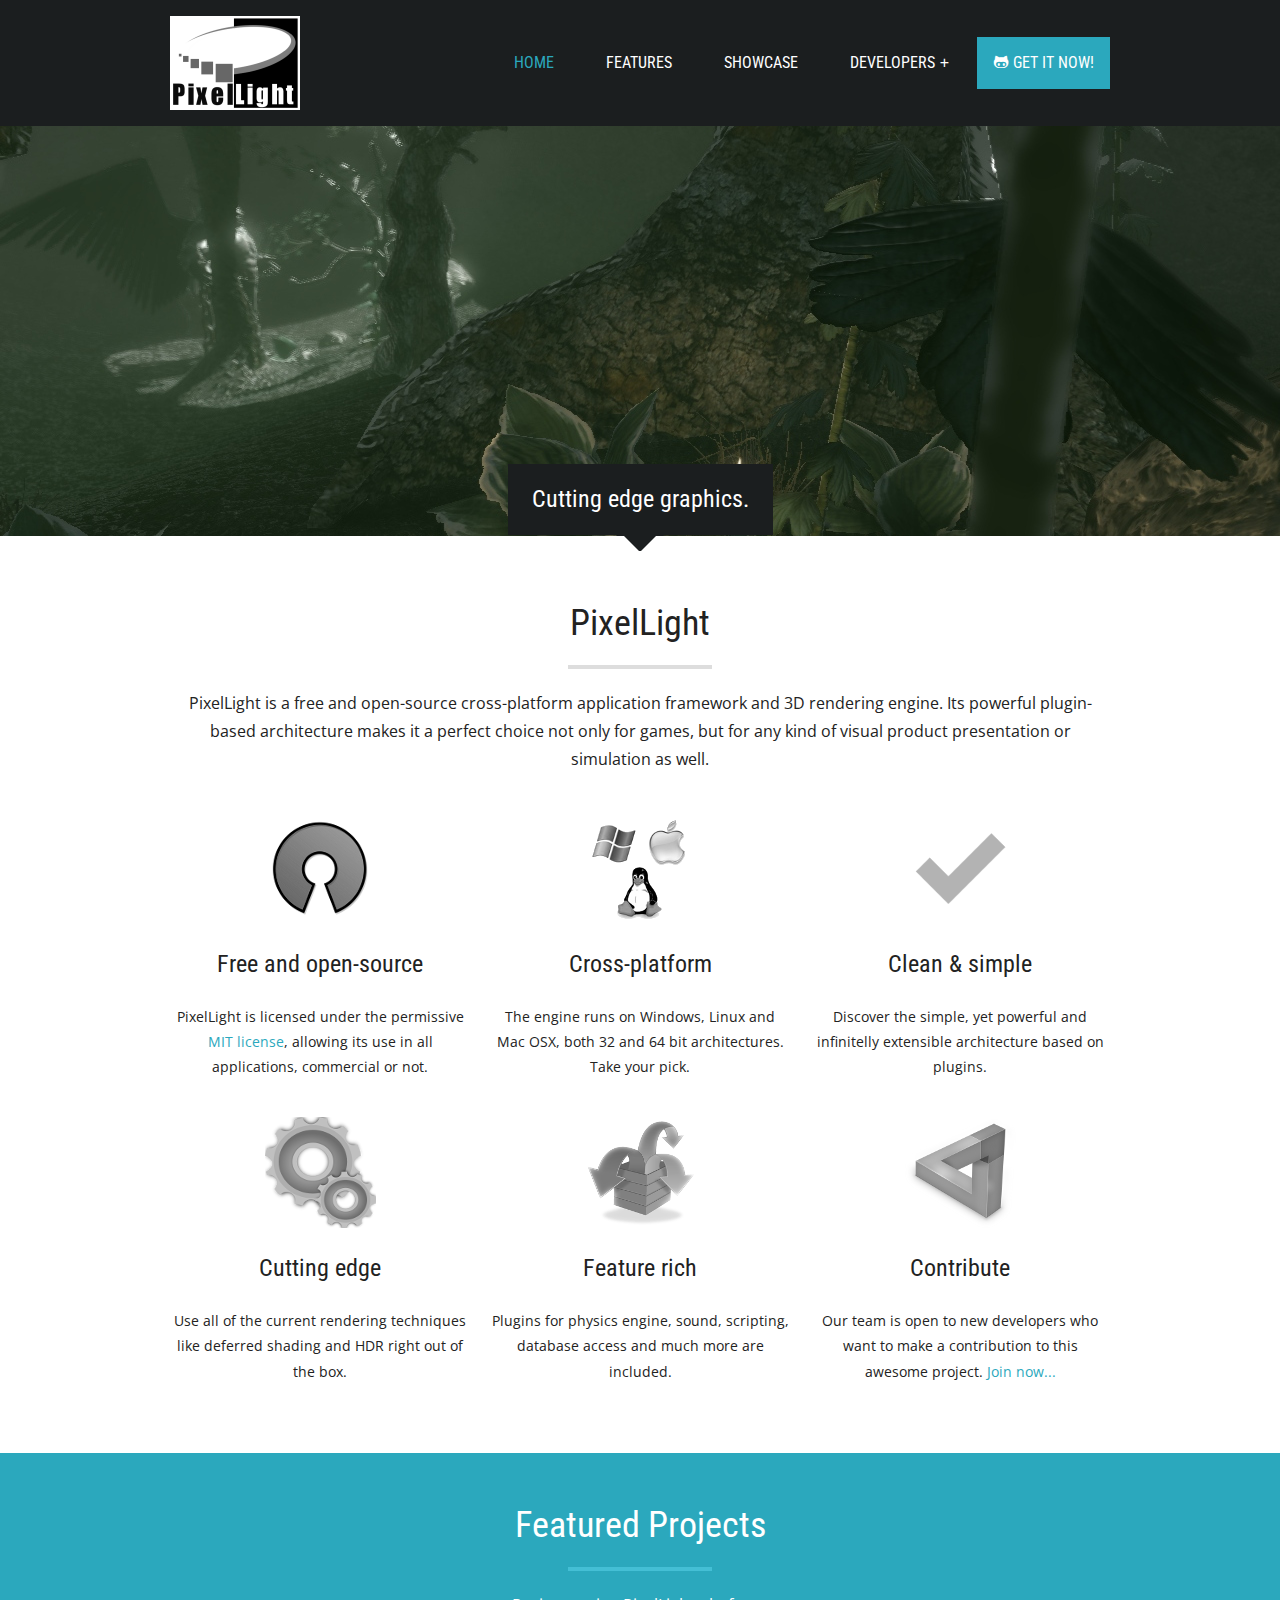
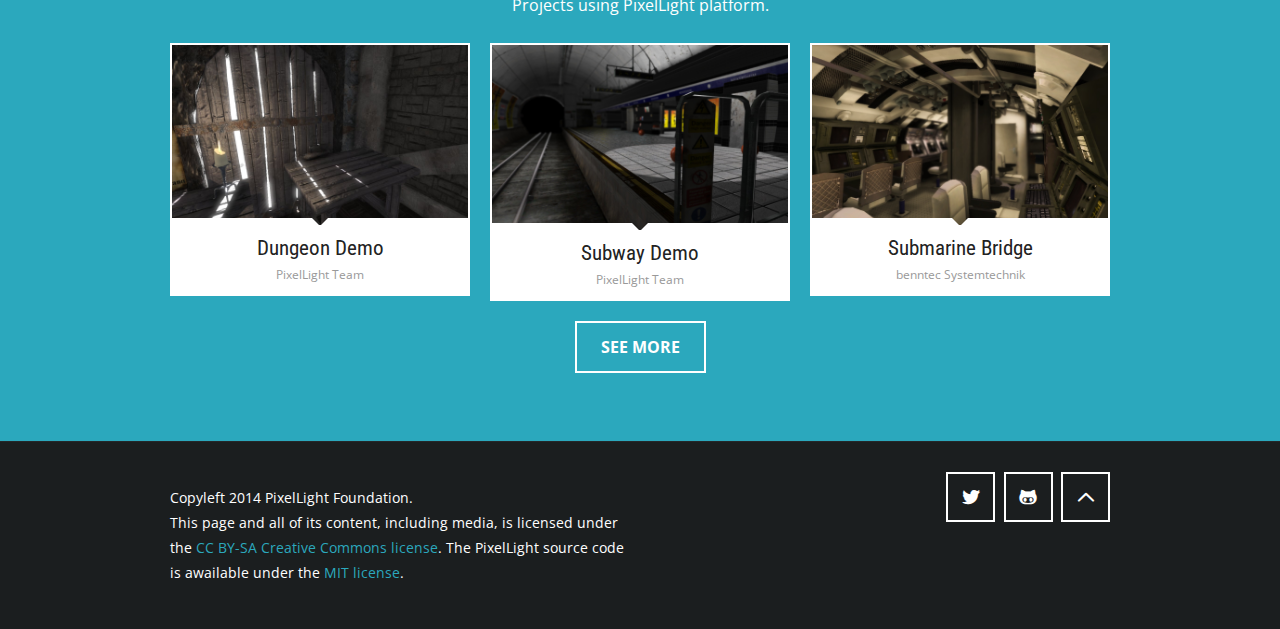
==== index.html @ 31ffad77 "Initial import" ====
<!doctype html>
<html class="no-js">
<head>
	<meta charset="utf-8" />
	<title>PixelLight</title>
	<meta name="description" content="PixelLight free open source 3D application framework and rendering engine." />
	<meta name="keywords" content="PixelLight, 3D, Engine, Open Source, Free, Game Engine" />
	<meta name="viewport" content="width=device-width, initial-scale=1.0" />
	<link rel="shortcut icon" href="favicon.png" />
	<link rel="stylesheet" href="style.css" />
	<!--[if lte IE 8 ]><script type="text/javascript" src="js/ie.js"></script><![endif]-->
</head>
<body>
<div class="wrapper-frame">
	<header id="header" class="wrapper-row">
		<div class="container">
			<div class="wrapper">
				<div id="logo">
					<h1><a href="index.html"><img src="img/logo.png" alt="Mini"></a></h1>
					<span id="menu-switch" class="icon-arrow-down"></span>
				</div>
				<nav id="menu">
					<ul>
						<li class="current_page_item"><a href="index.html">Home</a></li>
						<li><a href="shop.html">Features</a></li>
						<li><a href="blog.html">Showcase</a></li>
						<li class="has-children"><a href="contact.html">Developers</a>
							<ul>
								<li><a href="#">The Team</a></li>
								<li><a href="#">Contribute</a></li>
								<li><a href="#">Wiki</a></li>
								<li><a href="#">Forums</a></li>
								<li><a href="#">Mailing List</a></li>
							</ul>
						</li>
						<li class="shop-menu-item">
							<a href="shopping-bag.html"><em class="icon-github"></em> <span class="mobile">Get it now!</span><strong>Get it now!</strong></a>
						</li>
					</ul>
				</nav>
				<div class="clear"></div>
			</div>
		</div>
	</header>
	<div class="wrapper-row">
		<section id="heading">
			<div class="iosSlider-container">
				<div class="iosSlider">
					<div class="slider">
						<div class="item">
							<img src="img/title_1.jpg" alt="" />
							<a href="#" class="caption"><span class="text">Cutting edge graphics.</span></a>
						</div>
						<div class="item">
							<img src="img/title_2.jpg" alt="" />
							<a href="#" class="caption"><span class="text">Powerful architecture.</span></a>
						</div>
						<div class="item">
							<img src="img/title_3.jpg" alt="" />
							<a href="#" class="caption"><span class="text">Physics, scripting and more.</span></a>
						</div>
						<div class="item">
							<img src="img/title_4.jpg" alt="" />
							<a href="#" class="caption"><span class="text">Free and open source.</span></a>
						</div>
					</div>
					<!--
					<div class="controls">
						<span class="prev"><em></em></span>
						<span class="next"><em></em></span>
					</div>
					-->
				</div>
			</div>
			<div class="bar"></div>
		</section>
	</div>
	<div id="content" class="wrapper-row wrapper-expand">
	<section class="container">
		<div class="col grid12 textcenter">
			<h2 class="bottom-shadow">PixelLight</h2>
			<p>PixelLight is a free and open-source cross-platform application framework and 3D rendering engine. Its powerful plugin-based architecture makes it a perfect choice not only for games, but for any kind of visual product presentation or simulation as well.</p>
		</div>
		<div class="col grid4 feature">
			<img src="img/oss_logo.png" alt="" width="111" height="111">
			<h3>Free and open-source</h3>
			<p class="small">PixelLight is licensed under the permissive <a href="#">MIT license</a>, allowing its use in all applications, commercial or not.</p>
		</div>
		<div class="col grid4 feature">
			<img src="img/xpf_logo.png" alt="" width="111" height="111">
			<h3>Cross-platform</h3>
			<p class="small">The engine runs on Windows, Linux and Mac OSX, both 32 and 64 bit architectures. Take your pick.</p>
		</div>
		<div class="col grid4 feature">
			<img src="img/simple.png" alt="" width="111" height="111">
			<h3>Clean &amp; simple</h3>
			<p class="small">Discover the simple, yet powerful and infinitelly extensible architecture based on plugins.</p>
		</div>
		<div class="clear"></div>
		<div class="col grid4 feature">
			<img src="img/gears.png" alt="" width="111" height="111">
			<h3>Cutting edge</h3>
			<p class="small">Use all of the current rendering techniques like deferred shading and HDR right out of the box.</p>
		</div>
		<div class="col grid4 feature">
			<img src="img/features.png" alt="" width="111" height="111">
			<h3>Feature rich</h3>
			<p class="small">Plugins for physics engine, sound, scripting, database access and much more are included.</p>
		</div>
		<div class="col grid4 feature">
			<img src="img/contribute.png" alt="" width="111" height="111">
			<h3>Contribute</h3>
			<p class="small">Our team is open to new developers who want to make a contribution to this awesome project. <a href="#">Join now...</a></p>
		</div>
		<div class="clear"></div>
	</section>
	<section class="invert-colors">
		<div class="container">
			<div class="col grid12 textcenter">
				<h2 class="bottom-shadow">Featured Projects</h2>
				<p>Projects using PixelLight platform.</p>
				<div class="col grid4 alpha">
					<div class="thumb directional">
						<div class="photo">
							<a href="#">
								<img src="img/Dungeon_9.jpg" alt="">
								<span class="info"><span class="icon-link"></span></span>
								<span class="bar"></span>
							</a>
						</div>
						<h4>Dungeon Demo</h4>
						<span class="type">PixelLight Team</span>
					</div>
				</div>
				<div class="col grid4">
					<div class="thumb directional">
						<div class="photo">
							<a href="#">
								<img src="img/SubwayStation_2.jpg" alt="">
								<span class="info"><span class="icon-link"></span></span>
								<span class="bar"></span>
							</a>
						</div>
						<h4>Subway Demo</h4>
						<span class="type">PixelLight Team</span>
					</div>
				</div>
				<div class="col grid4 omega">
					<div class="thumb directional">
						<div class="photo">
							<a href="#">
								<img src="img/SubmarineBridge_0.jpg" alt="">
								<span class="info"><span class="icon-link"></span></span>
								<span class="bar"></span>
							</a>
						</div>
						<h4>Submarine Bridge</h4>
						<span class="type">benntec Systemtechnik</span>
					</div>
				</div>
				<div class="clear"></div>
				<a href="#" class="button light">See more</a>
			</div>
		</div>
	</section>
<!--
	<section style="background: url(tmp/clients-bg.png) repeat top center fixed">
		<div class="container">
			<div class="col grid12 textcenter">
				<h2 style="margin:1em;"><span class="highlight">Proudly serving over 1600 satisfied users!</span></h2>
			</div>
		</div>
	</section>
-->
	</div>
<!--
	<div id="social-share" class="animated">
		<a href="#" class="social-link icon-github"></a>
		<a href="#" class="social-link icon-twitter"></a>
		<a href="#" class="social-link icon-flickr"></a>
	</div>
-->
	<div class="wrapper-row">
	<footer id="footer">
		<div class="bottom">
<!--
			<div class="container">
				<div class="col grid3">
					<h3>About Us</h3>
					<p>Lorem ipsum dolor sit amet, consectetur adipisicing elit. Cumque unde, omnis, reiciendis, quisquam ea ab distinctio?</p>
					<a href="#" class="button light">Work with us</a>
				</div>
				<div class="col grid3">
					<h3>Latest Tweet</h3>
					<p><em class="icon-twitter icon-float-left"></em> I've just taken the WordPress 2013 User and Developer Survey, have you? <a href="http://wp-survey.polldaddy.com/s/wp-2013">http://wp-survey.polldaddy.com/s/wp-2013</a> (pass it on!)</p>
				</div>
				<div class="col grid3">
					<h3>Contact Info</h3>
					<p>
						<strong>Address:</strong> 15 Mini Street, Chicago, USA<br />
						<strong>Phone:</strong> +37 830 851 108<br />
						<strong>Fax:</strong> +37 830 851 108<br />
						<strong>Email:</strong> <a href="mailto:contact@mini.com">contact@mini.com</a><br />
						<strong>Facebook:</strong> <a href="http://facebook.com">facebook.com/mini</a>
					</p> 
				</div>
				<div class="col grid3">
					<h3>On Flickr</h3>
					<p class="flickr-gallery clearfix">
						<a href="#"><img src="tmp/placeholder2.png" alt=""></a>
						<a href="#"><img src="tmp/placeholder2.png" alt=""></a>
						<a href="#"><img src="tmp/placeholder2.png" alt=""></a>
						<a href="#"><img src="tmp/placeholder2.png" alt=""></a>
						<a href="#"><img src="tmp/placeholder2.png" alt=""></a>
						<a href="#"><img src="tmp/placeholder2.png" alt=""></a>
						<a href="#"><img src="tmp/placeholder2.png" alt=""></a>
						<a href="#"><img src="tmp/placeholder2.png" alt=""></a>
						<a href="#"><img src="tmp/placeholder2.png" alt=""></a>
					</p>
				</div>
			</div>
-->
			<div class="sep"></div>
			<div class="container">
				<div class="col grid6">
					<p class="copyright">Copyleft 2014 PixelLight Foundation.<br />This page and all of its content, including media, is licensed under the <a href="#">CC BY-SA Creative Commons license</a>. The PixelLight source code is awailable under the <a href="#">MIT license</a>.</p>
				</div>
				<div class="col grid6">
					<p class="right-side">
						<a href="#" class="button light"><em class="icon-twitter"></em></a>
						<a href="#" class="button light"><em class="icon-github"></em></a>
						<a href="#logo" id="top-link" class="button light"><em class="icon-arrow-up"></em></a>
					</p>
				</div>
			</div>
		</div>
	</footer>
	</div>
</div>

<script type="text/javascript" src="js/jquery.min.js"></script>
<script type="text/javascript" src="js/jquery.common.min.js"></script>
<script type="text/javascript" src="js/site.js"></script>
<script type="text/javascript" src="js/plugins/jquery.iosslider.min.js"></script>
<script type="text/javascript">
jQuery(function(){
	jQuery('.iosSlider').iosSlider({
		snapToChildren: true,
		desktopClickDrag: true,
		keyboardControls: false,
		infiniteSlider: true,
		autoSlide: true,
		scrollbar: true,
		scrollbarHide: false,
		autoSlideTransTimer: 1500,
//		navNextSelector: jQuery('.iosSlider .next'),
//		navPrevSelector: jQuery('.iosSlider .prev')
	});
	if (jQuery('.iosSlider .item').length < 2) {
		jQuery('.iosSlider .controls').remove();
	}
});
</script>
</body>
</html>
---- style.css ----
@import url(http://fonts.googleapis.com/css?family=Open+Sans|Roboto+Condensed);

/* reset */
html, body, div, span, applet, object, iframe, h1, h2, h3, h4, h5, h6, p, blockquote, pre, a, abbr, acronym, address, big, cite, code, del, dfn, em, img, ins, q, small, strike, strong, sub, sup, b, u, i, center, dl, dt, dd, ol, ul, li, fieldset, form, label, legend, table, caption, tbody, tfoot, thead, tr, th, td, article, aside, canvas, details, embed, figure, figcaption, footer, header, hgroup, menu, nav, section, summary, time, mark, audio, video { margin: 0; padding: 0; border: 0; font-size: 100%; font: inherit; vertical-align: baseline; }
article, aside, details, figcaption, figure, footer, header, hgroup, menu, nav, section { display: block; }

@font-face { font-family: 'entypo'; src:url('fonts/entypo.eot'); src:url('fonts/entypo.eot?#iefix') format('embedded-opentype'), url('fonts/entypo.woff') format('woff'), url('fonts/entypo.ttf') format('truetype'), url('fonts/entypo.svg#entypo') format('svg'); font-weight: normal; font-style: normal; }
[data-icon]:before { font-family: 'entypo'; content: attr(data-icon); speak: none; font-weight: normal; font-variant: normal; text-transform: none; line-height: 1; -webkit-font-smoothing: antialiased; -moz-osx-font-smoothing: grayscale; }
[class*="icon-"] { font-family: 'entypo'; speak: none; font-style: normal; font-variant: normal; text-transform: none; line-height: 1; -webkit-font-smoothing: antialiased; -moz-osx-font-smoothing: grayscale; }
.icon-cross:before { content: "\e02c"; }
.icon-mail:before { content: "\e000"; }
.icon-envato:before { content: "\e00d"; }
.icon-arrow-right:before { content: "\e003"; }
.icon-arrow-down:before { content: "\e005"; }
.icon-arrow-left:before { content: "\e006"; }
.icon-github:before { content: "\e008"; }
.icon-flickr:before { content: "\e009"; }
.icon-vimeo:before { content: "\e00a"; }
.icon-twitter:before { content: "\e00b"; }
.icon-facebook:before { content: "\e00c"; }
.icon-googleplus:before { content: "\e00e"; }
.icon-pinterest:before { content: "\e00f"; }
.icon-tumblr:before { content: "\e010"; }
.icon-linkedin:before { content: "\e011"; }
.icon-dribbble:before { content: "\e012"; }
.icon-instagram:before { content: "\e013"; }
.icon-skype:before { content: "\e015"; }
.icon-soundcloud:before { content: "\e017"; }
.icon-comment:before { content: "\e019"; }
.icon-calendar:before { content: "\e01b"; }
.icon-link:before { content: "\e01c"; }
.icon-resize-enlarge:before { content: "\e001"; }
.icon-play:before { content: "\e002"; }
.icon-search:before { content: "\e014"; }
.icon-heart:before { content: "\e007"; }
.icon-heart-2:before { content: "\e016"; }
.icon-arrow-up:before { content: "\e004"; }
.icon-star:before { content: "\e018"; }
.icon-star-2:before { content: "\e01a"; }
.icon-lifebuoy:before { content: "\e01d"; }
.icon-bag:before { content: "\e01e"; }
.icon-quote:before { content: "\e01f"; }
.icon-user:before { content: "\e020"; }
.icon-reply:before { content: "\e021"; }
.icon-stop:before { content: "\e022"; }
.icon-cycle:before { content: "\e600"; }
.icon-pause:before { content: "\e601"; }

/* basic */
html, body { width: 100%; height: 100%; }
html { background-color: #fff; }
body { font-size: 87.52%; line-height: 1.6875; font-family: 'Open Sans', Arial, sans-serif; color: #222; overflow-x: hidden; -webkit-font-smoothing: antialiased; -webkit-text-size-adjust: 100%;  }
h1, h2, h3, h4, h5, h6, li, p { overflow-wrap: break-word; word-wrap: break-word; -moz-hyphens: auto; -ms-hyphens: auto; hyphens: auto; }
h1, h2, h3, h4, h5, h6 { font-family: 'Roboto Condensed'; font-weight: 400; text-rendering: optimizelegibility; -webkit-font-smoothing: antialiased; }
h1 a, h2 a, h3 a, h4 a, h5 a, h6 a { font-weight: inherit; }
h1 { font-size: 3em; line-height: 1em; margin-bottom: .5em; }
h1.error { font-size: 8em; line-height: 1.5em; margin-bottom: 0.25em; }
h2 { font-size: 2.25em; line-height: 1.33333333em; margin-bottom: .6666666666666667em; }
h3 { font-size: 1.5em; line-height: 1.33333333em; margin-bottom: 1em; }
h4 { font-size: 1.3125em; line-height: 1.142857142857143em; margin-bottom: 1.142857142857143em; }
h5 { font-size: 1.125em; line-height: 1.333333333333333em; margin-bottom: 0.5em; }
h6 { font-size: 1em; line-height: 1.5em; margin-bottom: 0.4em; }
p, ol, ul, blockquote { font-size: 1em; line-height: 1.75em; margin-bottom: 1.5em; }
ul { list-style: square inside; }
ul li { margin-left: 1em; }
ol { list-style-type: decimal inside; }
ol li { margin-left: 2.3em; }
li ul, li ol { margin: 0; }
ul.circle { list-style-type: circle; }
ul.disc { list-style-type: disc; }
ol.upper-roman { list-style-type: upper-roman; }
ol.lower-roman { list-style-type: lower-roman; }
ol.upper-alpha { list-style-type: upper-alpha; }
ol.lower-alpha { list-style-type: lower-alpha; }
em { font-style: italic; }
strong { font-weight: bold; }
small { font-size: 80%; }
blockquote, code, samp, pre { quotes: none; position: relative; padding: 2em; font-family: Georgia, Times, "Times New Roman"; background-color: #f4f4f4; }
.grey-section blockquote { background-color: transparent; }
.invert-colors blockquote, .invert-colors code, .invert-colors samp, .invert-colors pre { color: #fff; background-color: transparent; background-color: rgba(255,255,255,0.1); }
blockquote { quotes: none; font-family: 'Roboto Condensed'; }
blockquote p:last-child { margin-bottom: 0; }
blockquote.quotes { display: block; position: relative; text-align: center; }
blockquote.quotes:before { display: block; margin-bottom: 0.5em; color: #bbb; content: "\e01f"; font: 3em/1em "entypo"; font-weight: 400; font-style: normal; }
blockquote.quotes:before { display: none; }
dl, dd { margin-bottom: 1.5em; }
dt { font-weight: bold; }
abbr[title] { border-bottom: 1px dotted #aaa; cursor: help; }
dfn { font-style: italic; }
ins { background-color: #222; color: #fff; text-decoration: none; padding: 0.1em 0.2em; }
mark { background-color: #222; color: #fff; font-style: italic; font-weight: bold; padding: 0.1em 0.2em; }
pre, code, kbd, samp { font-family: Monaco, Courier New, monospace; }
pre { white-space: pre; white-space: pre-wrap; word-wrap: break-word; }
sub, sup { position: relative; line-height: 0; }
sup { top: -.5em; }
sub { bottom: -.25em; }
hr { display: block; margin: 1.5em 0; padding: 0; height: 1px; border: 0; border-top: 1px solid #ddd; }
img { max-width: 100%; border-width: 0; vertical-align: middle; -ms-interpolation-mode: bicubic; }
img.bordered { border: 2px solid #ddd; }
.invert-colors img.bordered { border-color: #fff; }
svg:not(:root) { overflow: hidden; }
figure { margin-bottom: 1.5em; }
figure img { margin-bottom: 1em; }
figure figcaption { display: block; font-weight: normal; color: #555; }
.grey-text { color: #aaa; }
.small { font-size: 0.9em; }
.big { font-size: 1.2em; }
.float-left, .floatleft { float: left; }
.float-right, .floatright { float: right; }
.aligncenter { display: block; margin: 0 auto; }
.alignright { float: right; margin: 0 0 0.5em 1em; }
.alignleft { float: left; margin: 0 1em 0.5em 0; }
.textcenter { text-align: center; }
.textright { text-align: right; }
.textleft { text-align: left; }
.no-bottom { margin-bottom: 0!important; }
.margin-top { margin-top: 1em; }
.margin-bottom { margin-bottom: 1.5em; }

/* links */
a { text-decoration: none; color: #2ba8bd; }
a:hover { text-decoration: underline; }
a:focus { outline: thin dotted; }
a:hover, a:active { outline: 0; }

/* table */
table { width: 100%; max-width: 100%; margin-bottom: 1.5em; border-collapse: collapse; border-spacing: 0; background-color: #fff; border: 1px solid #ddd; }
table th, table td, table caption { padding: 0.4em; vertical-align: middle; border: 1px solid #ddd; }
table caption { background-color: #f4f4f4; text-align: center; border-bottom: 0; }
table th { font-weight: bold; text-transform: uppercase; }
table th, table tfoot td { padding: 0.6em; background-color: #f4f4f4; font-family: 'Roboto Condensed'; }
table thead th { vertical-align: bottom; }
table tbody + tbody { border-top: 3px solid #ddd; }
table tbody tr:nth-child(even) td { background-color: #fcfcfc; }

/* buttons */
.button, button, input[type=submit], input[type=reset], input[type=button], .pagination .page-numbers { display: inline-block; padding: 1em 1.5em; line-height: 1em; margin: 0 0 1.2em; font-weight: 700; text-transform: uppercase; vertical-align: middle; text-decoration: none; cursor: pointer; color: #2ba8bd; border: 2px solid #2ba8bd; -webkit-transition: all 0.3s ease; -moz-transition: all 0.3s ease; -ms-transition: all 0.3s ease; -o-transition: all 0.3s ease; transition: all 0.3s ease; }
.button.square { padding: 1em; }
input[type=submit], input[type=reset], input[type=button] { background-color: transparent; -webkit-appearance: none; }
.button.small, button.small, input[type=submit].small, input[type=reset].small, input[type=button].small { display: inline; font-weight: normal; text-transform: none; margin-bottom: 0; padding: 0.1em 0.3em; position: relative; top: -0.05em; }
.button.small.square { padding: 0.1em; }
.button.big, button.big, input[type=submit].big, input[type=reset].big, input[type=button].big { font-size: 1.75em; margin-bottom: 1em; }
.button:visited, .button:hover, button:hover, input[type=submit]:hover, input[type=reset]:hover, input[type=button]:hover, .pagination .page-numbers:hover, .pagination .current, .pagination .current:hover { color: #2ba8bd; text-decoration: none; }
.button:hover, button:hover, input[type=submit]:hover, input[type=reset]:hover, input[type=button]:hover, .button:focus, button:focus, input[type=submit]:focus, input[type=reset]:focus, input[type=button]:focus, .pagination .page-numbers:hover, .pagination .page-numbers:focus, .pagination .current, .pagination .current:hover, .button.filled { background-color: #2ba8bd; color: #fff; }
.button.full-width, button.full-width, input[type=submit].full-width, input[type=reset].full-width, input[type=button].full-width { width: 100%; padding-left: 0!important; padding-right: 0!important; text-align: center; }
.button.button-disabled, button.button-disabled, input[type=submit].button-disabled, input[type=reset].button-disabled, input[type=button].button-disabled { opacity: 0.4; filter: alpha(opacity=40); cursor: default; }
.button.light, button.light, input[type=submit].light, input[type=reset].light, input[type=button].light { border-color: #fff; color: #fff; }
.button.light:hover, button.light:hover, input[type=submit].light:hover, input[type=reset].light:hover, input[type=button].light:hover, .button.light:focus, button.light:focus, input[type=submit].light:focus, input[type=reset].light:focus, input[type=button].light:focus { background-color: #fff; color: #1B1E1F; }
.invert-colors .button.light:hover, .invert-colors button.light:hover, .invert-colors input[type=submit].light:hover, .invert-colors input[type=reset].light:hover, .invert-colors input[type=button].light:hover, .invert-colors .button.light:focus, .invert-colors button.light:focus, .invert-colors input[type=submit].light:focus, .invert-colors input[type=reset].light:focus, .invert-colors input[type=button].light:focus { color: #2ba8bd; }
.button.grey, button.grey, input[type=submit].grey, input[type=reset].grey, input[type=button].grey { border-color: #ccc; color: #999; }
.button.grey:hover, button.grey:hover, input[type=submit].grey:hover, input[type=reset].grey:hover, input[type=button].grey:hover, .button.grey:focus, button.grey:focus, input[type=submit].grey:focus, input[type=reset].grey:focus, input[type=button].grey:focus, .button.grey.filled { background-color: #ccc; color: #333; }
.button.dark, button.dark, input[type=submit].dark, input[type=reset].dark, input[type=button].dark { border-color: #1B1E1F; color: #1B1E1F; }
.button.dark:hover, button.dark:hover, input[type=submit].dark:hover, input[type=reset].dark:hover, input[type=button].dark:hover, .button.dark:focus, button.dark:focus, input[type=submit].dark:focus, input[type=reset].dark:focus, input[type=button].dark:focus, .button.dark.active, .button.dark.filled { background-color: #1B1E1F; color: #fff; }
button::-moz-focus-inner, input::-moz-focus-inner { padding: 0; }
.button + .button { margin-left: 0.25em; }

/* forms */
form { margin-bottom: 1.5em; }
label, legend { display: block; font-weight: bold; font-size: 0.8em; }
label.checkbox { margin-bottom: 1em; }

input[type=text], input[type=password], input[type=email], input[type=search], input[type=date], input.text, textarea, select { border: 1px solid #bbb; outline: none; font-family: Helvetica, Arial, sans-serif; color: #222; font-size: 0.9em; width: 20em; max-width: 100%; display: block; background-color: #fff; background-color: rgba(255, 255, 255, 0.7); margin: 0 0 1em; padding: 0.7em; -webkit-appearance: none; -webkit-box-sizing: border-box; -moz-box-sizing: border-box; -ms-box-sizing: border-box; box-sizing: border-box; }
input[type=text].full-width, input[type=password].full-width, input[type=email].full-width, input.text.full-width, textarea.full-width, select.full-width { width: 100%; }
input[type=text]:focus, input[type=password]:focus, input[type=email]:focus, input.text:focus, textarea:focus, select:focus { border-color: #888; }
input[type=text]:focus:invalid, input[type=password]:focus:invalid, input[type=email]:focus:invalid, input.text:focus:invalid, textarea:focus:invalid { border-color: #d55; background-color: #fff4e5; }
textarea { width: 30em; min-height: 7em; overflow: auto; }
input[type=checkbox], input[type=radio] { display: inline; vertical-align: bottom; position: relative; top: -0.04em; *overflow: hidden; }
select { padding: 0.648em 0.7em; }

::-webkit-input-placeholder { color: #aaa; }
:-moz-placeholder { color: #aaa; }
::-moz-placeholder { color: #aaa; }
:-ms-input-placeholder { color: #aaa; }

/* grid system */
.container { position: relative; margin: 0 auto; padding: 0; }
.container .col { width: 100%; }
body .container .col.alpha { margin-left: 0; }
body .container .col.omega { margin-right: 0; }
.container:after { content: "\0020"; display: block; height: 0; clear: both; visibility: hidden; }
.clearfix:before, .clearfix:after, .row:before, .row:after { content: '\0020'; display: block; overflow: hidden; visibility: hidden; width: 0; height: 0; }
.row:after, .clearfix:after { clear: both; }
.row, .clearfix { zoom: 1 }
.clear { clear: both; display: block; overflow: hidden; visibility: hidden; width: 0; height: 0; }

/* iosSlider */
.iosSlider-container { position: relative; width: 100%; height: 0; padding: 0 0 33.20% 0; /* 0 0 56.25% 0 ratio: 900/1600 = 0.5625 */ margin-bottom: 1.5em; background-color: #ddd; }
#heading .iosSlider-container { margin-bottom: 0; }
.iosSlider { height: 1200px; /* this height ends up being your maximum height, if you want it to scale forever, set it to a very high number */ }
.iosSlider .slider { height: 100%; }
.iosSlider .slider .item { float: left; width: 100%; }
.iosSlider .slider .item img { width: 100%; height: auto; }
.iosSlider .slider .item .caption { position: absolute; bottom: 0; left: 0; width: 100%; max-height: 100%; text-decoration: none; text-align: center; }
#heading .iosSlider .slider .item .caption { bottom: 0.5em; }
.iosSlider .slider .item .caption span.text { display: inline-block; position: relative; padding: 0.64em 1em; font-size: 1.2em; background-color: rgba(27,30,31,.75); color: #fff; font-family: 'Roboto Condensed'; -moz-box-sizing: border-box; -webkit-box-sizing: border-box; box-sizing: border-box; }
#heading .iosSlider .slider .item .caption span.text { background-color: #1B1E1F; }
#heading .iosSlider .slider .item .caption span.text:after { width: 0; height: 0; border-left: 0.5em solid transparent; border-right: 0.5em solid transparent; border-top: 0.5em solid #1B1E1F; content: ''; position: absolute; left: 50%; bottom: -0.5em; margin-left: -0.5em; }
#heading .iosSlider .controls { display: none; position: absolute; top: 0; left: 50%; margin-left: -3.75em; z-index: 9; }
.iosSlider .controls span { position: absolute; top: 50%; margin-top: -2.275em; display: block; width: 3.75em; height: 3.75em; line-height: 3.4em; color: #fff; text-align: center; text-decoration: none; opacity: 0.5; }
#heading .iosSlider .controls span { float: left; position: static; margin-top: 0; background-color: #1B1E1F; opacity: 1; }
.post .iosSlider .controls span { margin-top: -1.875em; }
.iosSlider .controls span:hover { opacity: 1; }
.iosSlider .controls span.prev { left: 0; }
.iosSlider .controls span.next { right: 0; }
.iosSlider .controls span em:before { font-family: 'entypo'; speak: none; font-style: normal; font-variant: normal; font-size: 2em; text-transform: none; -webkit-font-smoothing: antialiased; position: relative; }
#heading .iosSlider .controls span em:before { font-size: 1.5em; }
.iosSlider .controls span.prev em:before { content: "\e006"; left: -1px; }
.iosSlider .controls span.next em:before { content: "\e003"; left: 1px; }
.no-js .iosSlider .slider .item { display: none; }
.no-js .iosSlider .slider .item:first-child { display: block; }

/* Audio JS plugin */
.audiojs audio { position: absolute; left: -1px; }
.audiojs { position: relative; height: 4em; background-color: #2ba8bd; color: #fff; overflow: hidden; font-size: 0.75em; }
.audiojs .play-pause { position: absolute; top: 0; left: 0; width: 4em; height: 4em; }
.audiojs .play-pause span { display: none; cursor: pointer; width: 2em; height: 2em; line-height: 2em; font-size: 2em; text-align: center; }
.audiojs .play-pause .play { display: block; cursor: pointer; }
.audiojs .play-pause .loading { -webkit-animation: spin 0.8s ease-out; -webkit-animation-iteration-count: infinite; -moz-animation: spin 0.8s ease-out; -moz-animation-iteration-count: infinite; -o-animation: spin 0.8s ease-out; -o-animation-iteration-count: infinite; animation: spin 0.8s ease-out; animation-iteration-count: infinite; }
.audiojs .scrubber { position: relative; margin: 1.5em 8em 0 4em; background-color: #ccc; background-color: rgba(255,255,255,0.25); height: 1em; overflow: hidden; }
.audiojs .progress { position: absolute; top: 0px; left: 0px; height: 1em; width: 0; background-color: #fff; z-index: 1; }
.audiojs .loaded { position: absolute; top: 0px; left: 0px; height: 1em; width: 0px; background-color: #ddd; background-color: rgba(255,255,255,0.25); }
.audiojs .time { position: absolute; top: 0; right: 0; width: 8em; height: 4em; line-height: 4em; text-align: center; }
.audiojs .time em { padding: 0 0.3em; color: #f9f9f9; font-style: normal; }
.audiojs .time strong { padding: 0 0.3em; font-weight: normal; }
.audiojs .error-message { display: none; padding: 0 1em 0 4em; height: 4em; line-height: 4em; white-space: nowrap; text-overflow: ellipsis; -o-text-overflow: ellipsis; -icab-text-overflow: ellipsis; -khtml-text-overflow: ellipsis; -moz-text-overflow: ellipsis; -webkit-text-overflow: ellipsis; }
.audiojs .error-message a { color: #ccc; text-decoration: none; white-space: wrap; }
.playing .play-pause .pause { display: block; }
.playing .play-pause .play, .loading .play-pause .play { display: none; }
.loading .play-pause .loading { display: block; }
.error .time, .error .play-pause .play, .error .play-pause .pause, .error .scrubber, .error .loading { display: none; }
.error .play-pause .error { display: block; }
.error .play-pause p { cursor: auto; }
.error .error-message { display: block; }

/* fancybox 2 */
.fancybox-wrap,.fancybox-skin,.fancybox-outer,.fancybox-inner,.fancybox-image,.fancybox-wrap iframe,.fancybox-wrap object,.fancybox-nav,.fancybox-nav span,.fancybox-tmp { padding: 0; margin: 0; border: 0; outline: none; vertical-align: top; }
.fancybox-wrap { position: absolute; top: 0; left: 0; z-index: 8020; }
.fancybox-skin { position: relative; background-color: #fff; color: #222; }
.fancybox-opened { z-index: 8030; }
.fancybox-outer, .fancybox-inner { position: relative; }
.fancybox-inner { overflow: hidden; }
.fancybox-type-iframe .fancybox-inner { -webkit-overflow-scrolling: touch; }
.fancybox-error { font-size: 1.2em; margin: 0; padding: 1em; white-space: nowrap; }
.fancybox-image, .fancybox-iframe { display: block; width: 100%; height: 100%; }
.fancybox-image { max-width: 100%; max-height: 100%; }
.fancybox-close:before, .fancybox-prev span:before, .fancybox-next span:before { font-family: 'entypo'; line-height: 1; font-style: normal; font-weight: normal; speak: none; -webkit-font-smoothing: antialiased; }
.fancybox-close { position: absolute; top: -2em; right: 6px; width: 2em; height: 2em; text-align: center; line-height: 2.2em; font-size: 1.75em; cursor: pointer; z-index: 8040; background-color: #fff; text-decoration: none; }
.fancybox-close:hover { text-decoration: none; }
.fancybox-close:before { content: "\e02c"; }
#fancybox-loading { position: fixed; top: 50%; left: 50%; width: 4em; height: 4em; margin-top: -2em; margin-left: -2em; cursor: pointer; z-index: 8060; background-color: #fff; border: 2px solid #2ba8bd; }
@-webkit-keyframes spin { 0% { -webkit-transform: rotate(0deg); } 100% { -webkit-transform: rotate(-360deg); } }
@-moz-keyframes spin { 0% { -moz-transform: rotate(0deg); } 100% { -moz-transform: rotate(-360deg); } }
@-o-keyframes spin { 0% { -o-transform: rotate(0deg); } 100% { -o-transform: rotate(-360deg); } }
@keyframes spin { 0% { transform:rotate(0deg); } 100% { transform:rotate(-360deg); } }
#fancybox-loading div { width: 1.2em; height: 1.2em; margin: 1.3em auto 0; border: 2px solid #2ba8bd; -webkit-animation: spin 0.8s ease-out; -webkit-animation-iteration-count: infinite; -moz-animation: spin 0.8s ease-out; -moz-animation-iteration-count: infinite; -o-animation: spin 0.8s ease-out; -o-animation-iteration-count: infinite; animation: spin 0.8s ease-out; animation-iteration-count: infinite; }
.fancybox-nav { position: absolute; top: 25%; width: 70px; height: 50%; cursor: pointer; text-decoration: none; background-color: transparent; -webkit-tap-highlight-color: rgba(0,0,0,0); z-index: 8040; }
.fancybox-prev { left: 0; }
.fancybox-next { right: 0; }
.fancybox-nav span { position: absolute; top: 50%; width: 2em; height: 2em; line-height: 2.2em; margin-top: -1em; font-size: 2em; text-align: center; background-color: #fff; cursor: pointer; z-index: 8040; }
.fancybox-prev span { left: -5px; }
.fancybox-prev span:before { content: "\e006"; }
.fancybox-next span { right: -5px; }
.fancybox-next span:before { content: "\e003"; }
.fancybox-tmp { position: absolute; top: -9999px; left: -9999px; visibility: hidden; max-width: 9999px; max-height: 9999px; overflow: visible !important; }
.fancybox-overlay { position: absolute; top: 0; left: 0; overflow: hidden; display: none; z-index: 8010; background: url([data-uri]); }
.fancybox-overlay-fixed { position: fixed; bottom: 0; right: 0; }
.fancybox-title { visibility: hidden; position: relative; text-shadow: none; z-index: 8050; }
.fancybox-opened .fancybox-title { visibility: visible; }
.fancybox-title-float-wrap { position: absolute; bottom: -5px; right: 50%; margin-bottom: -31px; z-index: 8050; text-align: center; }
.fancybox-title-float-wrap .child { display: inline-block; margin-right: -100%; }
.fancybox-title-float-wrap .child, .fancybox-title-outside-wrap { padding: 10px 15px; background-color: #f7f7f7; color: #222; font-weight: bold; white-space: nowrap; }
.fancybox-title-outside-wrap { position: relative; margin-top: -5px; }
.fancybox-title-inside-wrap { padding: 5px 2px 2px; }
.fancybox-title-over-wrap { position: absolute; bottom: 0; left: 0; right: 0; padding: 10px; color: #222; text-align: center; background-color: #f7f7f7; background-color: rgba(250,250,250,0.75); }
.fancybox-lock { overflow: visible !important; width: auto; }
.fancybox-lock body { overflow: hidden !important; }
.fancybox-lock-test { overflow-y: hidden !important; }
.fancybox-lock .fancybox-overlay { overflow: auto; overflow-y: scroll; }

/* responsive video */
.responsive-container { position: relative; padding-bottom: 56.25%; height: 0; overflow: hidden; background-color: #ddd; }
.responsive-container iframe, .responsive-container object, .responsive-container embed, .responsive-container img, .responsive-container .map { position: absolute; top: 0; left: 0; width: 100%; height: 100%; }
.responsive-wrapper { max-width: 100%; }

/* alert boxes */
.alert { position: relative; margin-bottom: 1.5em; font-size: 0.9em; border-left: 2px solid #bbb; border-right: 2px solid #bbb; padding: 1em; background-color: #f4f4f4; }
.alert.success { background-color: #dbfac9; border-color: #8e9; }
.alert.notice { background-color: #fff8be; border-color: #efe062; }
.alert.error { background-color: #d63d22; color: #fee; border-color: #a61d02; }
.box { border: 1px solid #ddd; background-color: #f4f4f4; padding: 1em; margin-bottom: 1.5em; }
.box.white { border: 1px solid #ddd; background-color: #fff; padding: 1em; margin-bottom: 1.5em; }

/* collapse */
.collapse { list-style: none; }
.collapse li { margin-left: 0; }
.collapse .collapse-title { position: relative; cursor: pointer; padding: 0.75em 2em 0.75em 0.75em; margin-bottom: -1px; text-transform: uppercase; font-family: 'Roboto Condensed'; border: 1px solid #ddd; background-color: #fff; }
.collapse .collapse-title:after { position: absolute; top: 50%; margin-top: -0.5em; right: 0.75em; font-family: 'entypo'; content: "\e005"; speak: none; font-style: normal; font-variant: normal; text-transform: none; line-height: 1; -webkit-font-smoothing: antialiased; -webkit-transition: transform 0.3s ease; -moz-transition: transform 0.3s ease; -ms-transition: transform 0.3s ease; -o-transition: transform 0.3s ease; transition: transform 0.3s ease; }
.collapse .collapse-content { font-size: 0.9em; padding: 0.75em; display: none; }
.collapse .collapse-content p:last-child { margin-bottom: 0; }
.collapse .collapse-title:hover { background-color: #f4f4f4; }
.collapse .active .collapse-title { background-color: #2ba8bd; border-color: #2ba8bd; color: #fff; }
.collapse .active .collapse-title:after { -webkit-transform: rotate(180deg); -moz-transform: rotate(180deg); -ms-transform: rotate(180deg); -o-transform: rotate(180deg); transform: rotate(180deg); }
.collapse .active .collapse-content, .no-js .collapse .collapse-content { display: block; }

.rotator { margin-bottom: 0; }
.rotator li { display: inline-block; list-style: none; margin: 0 0.25em; }
.rotator li a { display: inline-block; height: 1em; width: 1em; background-color: #ccc; }
.rotator li.active a { background-color: #2ba8bd; }

.highlight { background: #1B1E1F; color: #fff; padding: 0 0.3em; }
h2 .highlight { padding: 0; box-shadow: 0.3em 0 0 #1B1E1F,-0.3em 0 0 #1B1E1F; -moz-box-shadow: 0.3em 0 0 #1B1E1F,-0.3em 0 0 #1B1E1F; -webkit-box-shadow: 0.3em 0 0 #1B1E1F,-0.3em 0 0 #1B1E1F; }

/* tooltips */
#tooltip { display: none; opacity: 0; text-align: center; color: #fff; background-color: #1B1E1F; position: absolute; left: 0; top: 0; z-index: 100; font-size: 12px; line-height: 1; padding: 8px 10px; max-width: 100%; }
#tooltip:after { width: 0; height: 0; border-left: 4px solid transparent; border-right: 4px solid transparent; border-top: 4px solid #222; content: ''; position: absolute; left: 50%; bottom: -4px; margin-left: -4px; }
#tooltip:after { bottom: -3px\9; }
#tooltip.top:after { border-top-color: transparent; border-bottom: 4px solid #222; top: -8px; bottom: auto; }
#tooltip.left:after { left: 4px; margin: 0; }
#tooltip.right:after { right: 4px; left: auto; margin: 0; }

/* tabs */
.tab-container { margin-bottom: 1.5em; }
.tab-container .tab_content { border: 1px solid #ddd; background-color: #fff; padding: 1.25em; }
.tab-container .tab_content :last-child { margin-bottom: 0; }
.tab-container .tabs { list-style: none; margin: 0; }
.tab-container .tabs li { float: left; margin: 0; border: 1px solid #ddd; border-right: 0; border-bottom: 0; }
.tab-container .tabs li:last-child { border-right: 1px solid #ddd; }
.tab-container .tabs li.last-child { border-right: 1px solid #ddd; }
.tab-container .tabs li a { display: block; text-decoration: none; background-color: #f4f4f4; color: #999; text-transform: uppercase; font-family: 'Roboto Condensed'; padding: 0.6em 1.4em; }
.tab-container .tabs li.active a { position: relative; top: 1px; background-color: #fff; color: #222; }

/* pricing table */
.pricing-table .price-item { text-align: center; border: 1px solid #ddd; margin-bottom: 1.5em; }
.pricing-table .price-item .price-title { background-color: #f4f4f4; color: #666; border-bottom: 1px solid #ddd; margin: 0; padding: 1em; text-transform: uppercase; }
.pricing-table .price-item .price-tag { display: block; font-size: 1.2em; border-bottom: 1px solid #ddd; margin-bottom: 1.5em; padding: 10px; }
.pricing-table .price-item .price-tag span { font-size: 0.8em; font-weight: normal; color: #999; }
.pricing-table .price-item ul { display: block; padding: 0 0.5em; }
.pricing-table .price-item ul li { margin-left: 0; }
.pricing-table .special { border-color: #2ba8bd; }
.pricing-table .special .price-title { background-color: #2ba8bd; color: #fff; }
.pricing-table .special .price-title, .pricing-table .special .price-tag { border-color: #2ba8bd; }

/* separators */
.sep { margin: 0 0 1.5em; width: 9em; height: 4px; background-color: #ddd; position: relative; clear: both; }
.textcenter .sep, .sep.centered { margin: 0 auto 1.5em; }
.invert-colors .sep { background: #44BFD5; }
.sep-margin-top { margin-top: 1.5em; }
.sep-no-margin { margin-bottom: 0; }

a.social-link { display: inline-block; width: 1.5em; height: 1.5em; line-height: 1.5em; margin-bottom: 0.2em; font-size: 1.5em; text-align: center; background-color: #999; color: #fff; }
.social-link:hover { text-decoration: none; }
.social-link.icon-facebook { background-color: #3b5998; }
.social-link.icon-twitter { background-color: #00aced; }
.social-link.icon-googleplus { background-color: #dd4b39; }
.social-link.icon-envato { background-color: #82B540; }
.social-link.icon-github { background-color: #171515; }
.social-link.icon-flickr { background-color: #ff0084; }
.social-link.icon-vimeo { background-color: #86c9ef; }
.social-link.icon-pinterest { background-color: #cb2027; }
.social-link.icon-tumblr { background-color: #32506d; }
.social-link.icon-linkedin { background-color: #007bb6; }
.social-link.icon-dribbble { background-color: #ea4c89; }
.social-link.icon-instagram { background-color: #3f729b; }
.social-link.icon-skype { background-color: #00aff0; }
.social-link.icon-play { background-color: #c4302b; }
.social-link.icon-soundcloud { background-color: #ff7700; }
#social-share { display: none; position: absolute; left: 0; top: 18em; z-index: 19; width: 3.5em; }
#social-share a.social-link { float: left; background-color: #1B1E1F; width: 2.2em; height: 2.2em; line-height: 2.2em; -webkit-transition: all 0.3s ease; -moz-transition: all 0.3s ease; -ms-transition: all 0.3s ease; -o-transition: all 0.3s ease; transition: all 0.3s ease; }
#social-share a.social-link:hover { background-color: #2ba8bd; }

/* sticky footer trick */
html { height:auto\a0; /* ie tweak for height property */ }
.wrapper-frame { display: table; width: 100%; height: 100%; }
.wrapper-row { display: table-row; height: 1px; }
html>body .wrapper-expand { height: auto; }

/* thumbnail wrapper */
.thumb { background-color: #f4f4f4; margin-bottom: 1em; }
.invert-colors .thumb { background-color: #fff; padding: 2px; color: #222; }
.thumb .photo a { display: block; position: relative; overflow: hidden; }
.thumb .photo img { width: 100%; }
.thumb.switch .photo img.secondary { display: none; }
.thumb .photo .info { display: none; position: absolute; width: 100%; height: 100%; opacity: 0; text-align: center; }
.thumb .photo .tag { position: absolute; top: 0; right: 0; z-index: 3; background-color: #1B1E1F; color: #fff; font-size: 0.7em; padding: 0.4em 0.6em; -webkit-transition: background-color 0.3s ease; -moz-transition: background-color 0.3s ease; -ms-transition: background-color 0.3s ease; -o-transition: background-color 0.3s ease; transition: background-color 0.3s ease; }
.thumb .photo a:hover .tag { background-color: #2ba8bd; }
.thumb h4 { margin-bottom: 0; padding: 0.5em 0.5em 0.25em; }
.thumb h4.item-title { font-size: 1.2em; padding-right: 3em; position: relative; }
.thumb h4.padding-bottom { padding-bottom: 0.75em; }
.thumb h4.item-title .price { position: absolute; top: 50%; right: 0.5em; margin-top: -0.68em; color: #2ba8bd; }
.thumb .type { display: block; font-size: 0.75em; font-weight: 400; color: #999; padding: 0 0.95em 0.75em; }
.thumb p { padding: 0 0.75em; margin-bottom: 0; }
.portfolio-showcase .thumb { float: left; width: 100%; padding: 0; margin-bottom: 0; }
.image-zoom { display: block; position: relative; overflow: hidden; }
.image-zoom img { display: block; width: 100%; }
.image-zoom img.zoomImg { width: auto; cursor: crosshair; }

.post-info h4 { margin-bottom: 0.2em; }
.post-info .meta { display: inline-block; font-size: 0.8em; font-style: normal; margin-bottom: 0.5em; margin-right: 1em; color: #999; }

.post { border-bottom: 1px solid #ddd; margin-bottom: 2em; }
.post.single { border-bottom: 0; margin-bottom: 0; }
.post .meta { display: none; }
.post .content h3 { margin-top: 0.5em; margin-bottom: 0.5em; }
.post .content .iosSlider-container { margin-bottom: 0; }

.commentlist { list-style: none; margin-left: 0; padding-bottom: 2em; border-bottom: 1px solid #ddd; }
.commentlist ul { list-style: none; }
.commentlist .comment { border-top: 1px solid #ddd; padding-top: 2em; margin-left: 0; margin-top: 2em; }
.commentlist .bypostauthor { border-top: 3px solid #2ba8bd; }
.commentlist .comment .comment-author { float: left; width: 5em; height: 5em; margin-right: 0.8em; }
.commentlist .comment .comment-author img { display: block; width: 100%; max-height: 100%; }
.commentlist .comment h6 { margin-bottom: 0.2em; }
.commentlist .comment a.comment-reply-link { font-weight: normal; text-transform: none; font-size: 0.7em; margin-left: 0.2em; position: relative; top: -0.1em; }
.commentlist .comment p.comment-date { font-size: 0.7em; }
.commentlist .comment p { font-size: 0.8em; margin-bottom: 0; margin-top: 0.2em; }
.commentlist .comment .children { margin: 0 0 0 1.5em; }

.filter-selectors a { text-transform: uppercase; font-family: 'Roboto Condensed'; color: #222; }
.filter-selectors a.active { color: #2ba8bd; }
.filter-selectors a:after { display: inline-block; color: #ddd; content: "/"; padding: 0 0.8em 0 1.1em; }
.filter-selectors a:last-child:after { display: none; }

/* feature wrapper */
.feature { text-align: center; margin-top: 1em; }
.feature img { margin-bottom: 1.5em; }
.feature h3 { margin-bottom: 1em; }

/* call to action box */
.call-to-action { margin-bottom: 1em; background: #f4f4f4; border: 1px solid #ddd; padding: 2em; text-align: center; }
.invert-colors .call-to-action { background: rgba(255,255,255,0.1); }
.call-to-action h3 { margin-bottom: 0.75em; }

.flickr-gallery a { display: inline-block; width: 5.5em; margin-bottom: 0.5em; }

/* header */
#header { background-color: #1B1E1F; color: #fff; position: relative; z-index: 2; }
#header #logo { padding: 1em; position: relative; }
#header #logo h1 { margin-bottom: 0; }
#header #logo h1 a { display: inline-block; color: #fff; text-decoration: none; }
#header #logo h1 a img { max-height: 3em; }
#header #menu { display: none; }
#header #menu ul { list-style: none; }
#header #menu ul, #header #menu li { margin: 0; }
#header #menu li a { padding: 1em 1em; font-family: 'Roboto Condensed'; color: #fff; text-decoration: none; text-transform: uppercase; }
#header #menu ul li.current_page_item > a { color: #2ba8bd; }
#header #menu .shop-menu-item strong { font-weight: 400; }
#header #menu.mobile { display: block; }
#header #menu.mobile li { border-top: 1px solid #333; }
#header #menu.mobile li a { display: block; font-size: 1.2em; }
#header #menu.mobile li li a { padding-left: 2em; }
#header #menu.mobile li li li a { padding-left: 3em; }
#header #menu.mobile .shop-menu-item em { display: none; }
#header #menu.mobile .shop-menu-item strong:before { font-weight: 400; content: '\00a0\2014\00a0'; }
#header #menu.mobile .shop-menu-item ul { display: none; }
#header #menu-switch { position: absolute; top: 50%; right: 0; width: 5em; height: 6em; margin-top: -3em; cursor: pointer; text-align: center; display: table; }
#header #menu-switch:before { text-align: center; font-size: 1.5em; display: table-cell; vertical-align: middle; }
#header #menu-switch:before { text-align: center; font-size: 1.5em; display: table-cell; vertical-align: middle; -webkit-transition: transform 0.3s ease; -moz-transition: transform 0.3s ease; -ms-transition: transform 0.3s ease; -o-transition: transform 0.3s ease; transition: transform 0.3s ease; }
#header #menu-switch.on:before { -webkit-transform: rotate(180deg); -moz-transform: rotate(180deg); -ms-transform: rotate(180deg); -o-transform: rotate(180deg); transform: rotate(180deg); }

#heading { position: relative; }
#heading img { width: 100%; }
#heading .bar, .thumb .bar { position: absolute; left: 0; bottom: -1px; width: 100%; height: 0.5em; z-index: 3; }
#heading .bar:before, #heading .bar:after, .thumb .bar:before, .thumb .bar:after { content:''; position: absolute; top: 0; width: 50%; height: 0; border-bottom: 0.5em solid #fff; -webkit-box-sizing: border-box; -moz-box-sizing: border-box; -ms-box-sizing: border-box; box-sizing: border-box; }
#heading .bar:before, .thumb .bar:before { left: 0; border-right: 0.5em solid rgba(0, 0, 0, 0); }
#heading .bar:after, .thumb .bar:after { right: 0; border-left: 0.5em solid rgba(0, 0, 0, 0); }
.thumb .bar:before, .thumb .bar:after { border-bottom-color: #f4f4f4; }
.invert-colors .thumb .bar:before, .invert-colors .thumb .bar:after, .thumb .bar.white:before, .thumb .bar.white:after { border-bottom-color: #fff; }

#footer .bottom { background-color: #1B1E1F; color: #fff; font-size: 0.9em; text-align: center; }
#footer .bottom h3 { margin-top: 0.75em; }
#footer .sep { background-color: #242829; height: 1px; width: auto; margin-bottom: 0; }
#footer .icon-float-left { display: none; float: left; font-size: 2em; margin: 0.4em 0.4em 0.2em 0.3em; }
#footer .bottom .container .grid6:last-child p { margin-bottom: 0; }
#footer .bottom .right-side .button { padding: 0.75em; font-size: 1.25em; }

#content .container, #footer .container { padding: 1em; }
#footer .bottom .container { padding-top: 1.5em; }
#content .invert-colors { background-color: #2ba8bd; color: #fff; }
#content .grey-section { background-color: #eee; }
#content .bottom-shadow { position: relative; padding-bottom: 0.5em; }
#content .bottom-shadow:after { content: ''; position: absolute; bottom: -0.1em; left: 0; width: 4em; height: 4px; background: #ddd; }
#content .textcenter .bottom-shadow:after { left: 50%; margin-left: -2em; }
#content .invert-colors .bottom-shadow:after { background: #44BFD5; }

/* sidebar & widgets */
#sidebar .widget { margin-bottom: 1.5em; }
#sidebar .widget h3 { padding-bottom: 0.25em; margin-bottom: 0.5em; border-bottom: 4px solid #ddd; }
#sidebar select { width: 100%; margin-bottom: 1.5em; }
#sidebar ul { list-style: none; }
#sidebar ul ul { border: 0; margin-left: -1em; }
#sidebar ul ul ul { margin-left: -2em; }
#sidebar ul ul ul ul { margin-left: -3em; }
#sidebar li { display: block; margin-left: 0; line-height: 2em; border-bottom: 1px solid #ddd; margin-bottom: 0; }
#sidebar li:last-child { border-bottom: 0; }
#sidebar li li { padding-left: 1em; border-top: 1px solid #ddd; border-bottom: 0; }
#sidebar li li li { padding-left: 2em; }
#sidebar li li li li { padding-left: 3em; }
#sidebar .recentcomments { font-size: 0.9em; padding-left: 2em; }
#sidebar .recentcomments:before { content:'\25A0'; display: block; position: relative; max-width: 0; max-height: 0; left: -1.25em; top: -0.17em; color: #4ea2bd; }
.widget_calendar table th, .widget_calendar table td, .widget_calendar table caption { padding: 0.2em 0.2em; }
.widget_calendar table th, .widget_calendar table tfoot td { padding: 0.2em; }
.widget_calendar table tfoot td { padding: 0.2em 0.5em; }
.widget_calendar table th, .widget_calendar table tbody td { text-align: center; }
.widget_categories li span.count { color: #999; float: right; }

.searchform { position: relative; }
.searchform input { margin-bottom: 0; }
.searchform input[type=text] { width: 100%; padding-right: 40px; }
.searchform input[type=submit] { position: absolute; top: 1px; right: 1px; width: 1.4em; height: 1.55em; padding: 0; border: 0; background: transparent; color: #bbb; text-align: center; -webkit-font-smoothing: antialiased; font-family: 'entypo'; font-size: 1.5em; font-style: normal; font-variant: normal; font-weight: normal; line-height: 1; speak: none; text-transform: none; box-shadow: none; -moz-box-shadow: none; -webkit-box-shadow: none; }
.searchform input[type=submit]:focus, .searchform input[type=submit]:hover { color: #222; }
#content .searchform { max-width: 28em; }

@media (min-width: 480px) {
	.portfolio-showcase .thumb { width: 50%; }
}

@media (min-width: 768px) {
	.container { width: 720px; }
	.container .col { float: left; display: inline; margin-left: 10px; margin-right: 10px; }
	.container .alpha { margin-left: 0; }
	.container .omega { margin-right: 0; }
	.container .grid1.col { width: 40px; }
	.container .grid2.col { width: 100px; }
	.container .grid3.col { width: 160px; }
	.container .grid4.col { width: 220px; }
	.container .grid5.col { width: 280px; }
	.container .grid6.col { width: 340px; }
	.container .grid7.col { width: 400px; }
	.container .grid8.col { width: 460px; }
	.container .grid9.col { width: 520px; }
	.container .grid10.col { width: 580px; }
	.container .grid11.col { width: 640px; }
	.container .grid12.col { width: 700px; }
	.one-half { float: left; width: 50%; display: inline; }
	.one-third { float: left; width: 33.3333%; display: inline; }

	#content .container, #footer .bottom .container { padding: 2em 0; }

	#header .wrapper { display: table; width: 100%; }
	#header #logo, #header #menu { display: table-cell; vertical-align: middle; height: 4em; }
	#header #logo { padding-left: 10px; padding-right: 10px; }
	#header #menu { text-align: right; padding-right: 10px; }
	#header #menu li { display: inline-block; }
	#header #menu li a { display: inline-block; padding: 0.5em 1em; -webkit-transition: all 0.2s ease; -moz-transition: all 0.2s ease; -ms-transition: all 0.2s ease; -o-transition: all 0.2s ease; transition: all 0.2s ease; }
	#header #menu li a:hover { background-color: #090909; }
	#header #menu li.has-children { position: relative; }
	#header #menu li.has-children ul { visibility: hidden; position: absolute; top: 100%; left: 0; z-index: 8; width: 11em; text-align: left; background-color: #090909; opacity: 0; -webkit-transition: all 0.2s ease; -moz-transition: all 0.2s ease; -ms-transition: all 0.2s ease; -o-transition: all 0.2s ease; transition: all 0.2s ease; }
	#header #menu li.has-children ul.left-side { left: auto; right: 0; text-align: right; }
	#header #menu li.has-children li ul { top: 0; left: 99.99%; }
	#header #menu li.has-children > a:after { content: '\00a0\002B'; font-family: 'Arial'; }
	#header #menu li.has-children ul li { display: block; font-size: 0.9em; }
	#header #menu li.has-children ul a { display: block; padding: 0.5em 1.25em; margin-left: 0; }
	#header #menu li.has-children ul a:hover { color: #999; }
	#header #menu li.has-children ul li:last-child a { padding-bottom: 1em; }
	#header #menu li.has-children:hover a { background-color: #090909; color: #ddd; }
	#header #menu li.has-children:hover ul li.current_page_item > a { color: #2ba8bd; }
	#header #menu li.has-children:hover ul, #header #menu li.has-children.hover ul { visibility: visible; opacity: 1; }
	#header #menu .shop-menu-item a { background-color: #2ba8bd; padding-left: 1em; padding-right: 1em; }
	#header #menu li.shop-menu-item > a:after { display: none; }
	#header #menu ul .shop-menu-item.current_page_item > a { color: #fff; }
	#header #menu .shop-menu-item em { position: relative; top: 0.04em; }
	#header #menu .shop-menu-item span { display: none; }
	#header #menu li.shop-menu-item ul { width: 12em; }
	#header #menu li.shop-menu-item ul a { background-color: #090909; padding: 0.5em 1em 0.5em 0.5em; line-height: 4em; }
	#header #menu li.shop-menu-item ul li:last-child a { padding-bottom: 0.5em; }
	#header #menu li.shop-menu-item ul a img { float: left; height: 4em; }
	#header #menu-switch { display: none; }

	#heading .bar { height: 1em; }
	#heading .bar:before, #heading .bar:after { border-bottom-width: 1em; }
	#heading .bar:before { border-right-width: 1em; }
	#heading .bar:after { border-left-width: 1em; }
	#heading .iosSlider .slider .item .caption { bottom: 1em; }
	#heading .iosSlider .slider .item .caption span.text:after { border-left-width: 1em; border-right-width: 1em; border-top-width: 1em; bottom: -1em; margin-left: -1em; }

	#footer .bottom { text-align: left; }
	#footer .bottom p.copyright { margin-bottom: 0; }
	#footer .bottom .right-side { position: absolute; right: 10px; }
	#footer .bottom .right-side .button { position: relative; top: -0.7em; margin-bottom: 0; }

	.no-js #social-share.animated { visibility: hidden; opacity: 0; left: -3.5em; }
	#social-share { display: block; }
	#social-share.animated { visibility: visible; opacity: 1; left: 0; -webkit-transition: all 1s ease; -moz-transition: all 1s ease; -ms-transition: all 1s ease; -o-transition: all 1s ease; transition: all 1s ease; }

	.thumb { margin-bottom: 20px; }
	.thumb .photo .info { display: block; background-color: #1B1E1F; color: #fff; text-decoration: none; background-color: rgba(0, 0, 0, 0.75); -ms-filter: "alpha(opacity=70)"; }
	.thumb .photo .info span { position: absolute; left: 50%; top: 50%; width: 2em; height: 2em; margin-left: -1em; margin-top: -1em; line-height: 2em; display: block; font-size: 1.5em; border: 2px solid #fff; }
	.thumb .photo .info span.bottom { top: auto; margin-top: 0; bottom: 2.5em; font-size: 1em; }
	.thumb .photo .info .title { margin-top: 2em; padding: 0.1em 1em; display: block; font-weight: 400; font-family: 'Roboto Condensed'; text-transform: uppercase; }
	.thumb .photo .info .tagline { font-style: 400; font-family: 'Roboto Condensed'; font-size: 0.75em; font-style: normal; color: rgba(255,255,255,0.5); }
	.thumb .photo a:hover .info { opacity: 1; }
	.no-js .thumb .photo .info { top: 0; left: -100%; }
	.no-js .thumb .photo a:hover .info { left: 0; }
	.fade .photo .info, .thumb.switch .photo img.secondary { top: 0; left: 0; opacity: 0; -ms-filter: "alpha(opacity=0)"; -webkit-transition: opacity 0.3s ease; -moz-transition: opacity 0.3s ease; -ms-transition: opacity 0.3s ease; -o-transition: opacity 0.3s ease; transition: opacity 0.3s ease; }
	.fade .photo .info span { -ms-filter: "alpha(opacity=0)"; }
	.thumb.switch .photo img.secondary { z-index: 2; position: absolute; display: block; visibility: visible; -ms-filter: "alpha(opacity=0)"; }
	.fade .photo a:hover .info { opacity: 1; -ms-filter: "alpha(opacity=70)"; }
	.fade .photo a:hover .info span { -ms-filter: "alpha(opacity=100)"; }
	.thumb.switch .photo a:hover img.secondary { opacity: 1; }
	.portfolio-showcase .thumb { width: 33.3333%; }

	.flickr-gallery a { float: left; width: 4.2em; margin: 0; }
	.flickr-gallery a img { display: block; }
	.flickr-gallery a:hover { opacity: 0.75; }

	.post-info h4 { margin-top: 0.3em; }
	.post .meta { float: left; width: 18%; display: block; text-align: center; background-color: #f4f4f4; font-family: 'Roboto Condensed'; }
	.post .meta .property { padding: 0.75em; font-size: 0.9em; line-height: 1.1; }
	.post .meta .property strong { display: block; font-weight: 400; color: #666; }
	.post .date { background-color: #2ba8bd; color: #fff; }
	.post .meta .date strong { display: none; }
	.post .meta .date { font-size: 1.2em; border: 0; }
	.post .meta .date span { display: block; }
	.post .meta .date span.day { font-size: 1.25em; }
	.post .content { float: right; width: 82%; }

	.commentlist .comment .comment-body { position: relative; margin-left: 5.8em; }
	.commentlist .comment h6 { padding-right: 5em; }
	.commentlist .comment p.comment-date { position: absolute; top: 0.15em; right: 0; }
	.commentlist .comment p { margin-top: 0; }
	.commentlist .comment .children { margin-left: 5.7em; }

	.call-to-action .button { margin-bottom: 0; }

	#heading .iosSlider .controls { display: block; }
	.no-js #heading .iosSlider .controls { display: none; }

	#footer .icon-float-left { display: block; }
}

@media (min-width: 1024px) {
	body { font-size: 100%; }
	.container { width: 960px; }
	.container .grid1.col { width: 60px; }
	.container .grid2.col { width: 140px; }
	.container .grid3.col { width: 220px; }
	.container .grid4.col { width: 300px; }
	.container .grid5.col { width: 380px; }
	.container .grid6.col { width: 460px; }
	.container .grid7.col { width: 540px; }
	.container .grid8.col { width: 620px; }
	.container .grid9.col { width: 700px; }
	.container .grid10.col { width: 780px; }
	.container .grid11.col { width: 860px; }
	.container .grid12.col { width: 940px; }

	#content .container, #footer .bottom .container { padding: 3em 0; }

	#header #menu li a { padding: 0.75em 1.5em; }
	#header #menu li.has-children ul a { padding: 0.6em 1.5em; }
	#header #menu li.has-children ul li:last-child a { padding-bottom: 1.5em; }
	#header #menu li.shop-menu-item ul a { padding: 0.75em 1.25em 0.75em 0.75em ; }
	#header #menu li.shop-menu-item ul li:last-child a { padding-bottom: 0.75em; }

	#heading .iosSlider .slider .item .caption span.text { font-size: 1.5em; }

	.flickr-gallery a { width: 3.82em; }

	.post .meta { width: 17%; }
	.post .content { width: 83%; }

}

@media (min-width: 1320px) {
	.container { width: 1260px; }
	.container .grid1.col { width: 85px; }
	.container .grid2.col { width: 190px; }
	.container .grid3.col { width: 295px; }
	.container .grid4.col { width: 400px; }
	.container .grid5.col { width: 505px; }
	.container .grid6.col { width: 610px; }
	.container .grid7.col { width: 715px; }
	.container .grid8.col { width: 820px; }
	.container .grid9.col { width: 925px; }
	.container .grid10.col { width: 1030px; }
	.container .grid11.col { width: 1135px; }
	.container .grid12.col { width: 1240px; }

	.post .meta { width: 14%; }
	.post .content { width: 86%; }

	.portfolio-showcase .thumb { width: 25%; }

	.flickr-gallery a { width: 4.09em; }

	.fancybox-close { display: none; }
	.fancybox-nav { width: 15em; }
	.fancybox-skin .fancybox-nav span { background-color: transparent; color: #fff; }
	.fancybox-nav span { opacity: 0.25; -webkit-transition: all 0.3s ease; -moz-transition: all 0.3s ease; -ms-transition: all 0.3s ease; -o-transition: all 0.3s ease; transition: all 0.3s ease; }
	.fancybox-wrap:hover .fancybox-nav span { opacity: 0.5; }
	.fancybox-wrap .fancybox-nav:hover span { opacity: 1;}
	.fancybox-prev { left: -8.5em; }
	.fancybox-next { right: -8.5em; }
	.fancybox-nav span { font-size: 5em; }
	.fancybox-title { font-size: 1.1em; }
	.fancybox-overlay { cursor: url(data:;base64,iVBORw0KGgoAAAANSUhEUgAAACAAAAAgCAYAAABzenr0AAAABmJLR0QAAAAAAAD5Q7t/AAAA6klEQVR42tWXyw6CMBBFi/+qhCi6bVj52PABBv6C3zOsjhuJ2hTS1k6Ls+3MPTc8pjMKGIAHsFWJAti9mIMCRt5RJYBXH7xRASXfUSWCA5TTQS1twgKvzQRtJBwiwk+Gtp5L1E6JfnA/zZgmgrWA5lcTFnjjK9CGmrDA29BHaJq4ONTcosAXTLQxcqObEIN/ALo5gAXeSbTRAuhNExZ4DxRSvdxmIg3cwUQQfKP+KbK+guwfoedveI8Nz9eIsrZii+DZoeYqdROmu46FBhItW7i2edBbU3gsPy6ayLSY7KeDvKvZGpbTrOv5E6zIaGL25rGJAAAAAElFTkSuQmCC) 16 16, crosshair; }
}
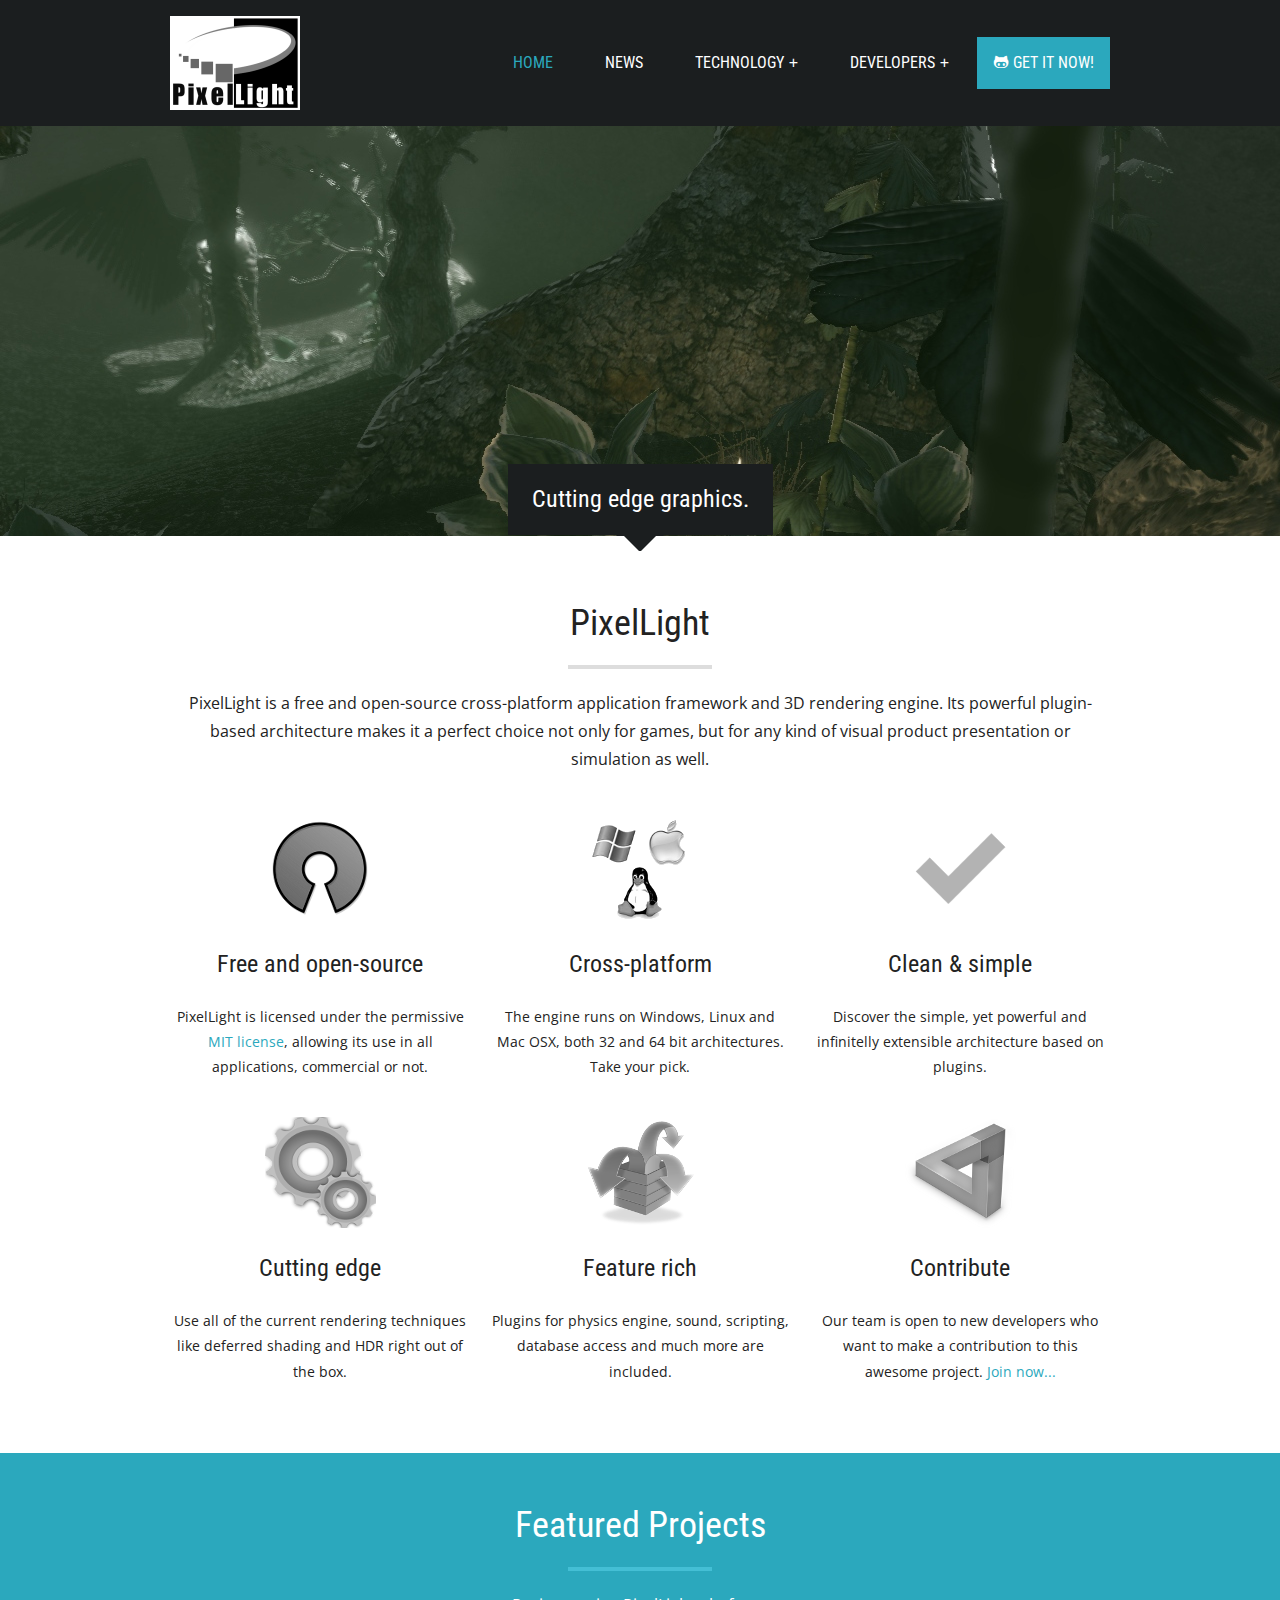
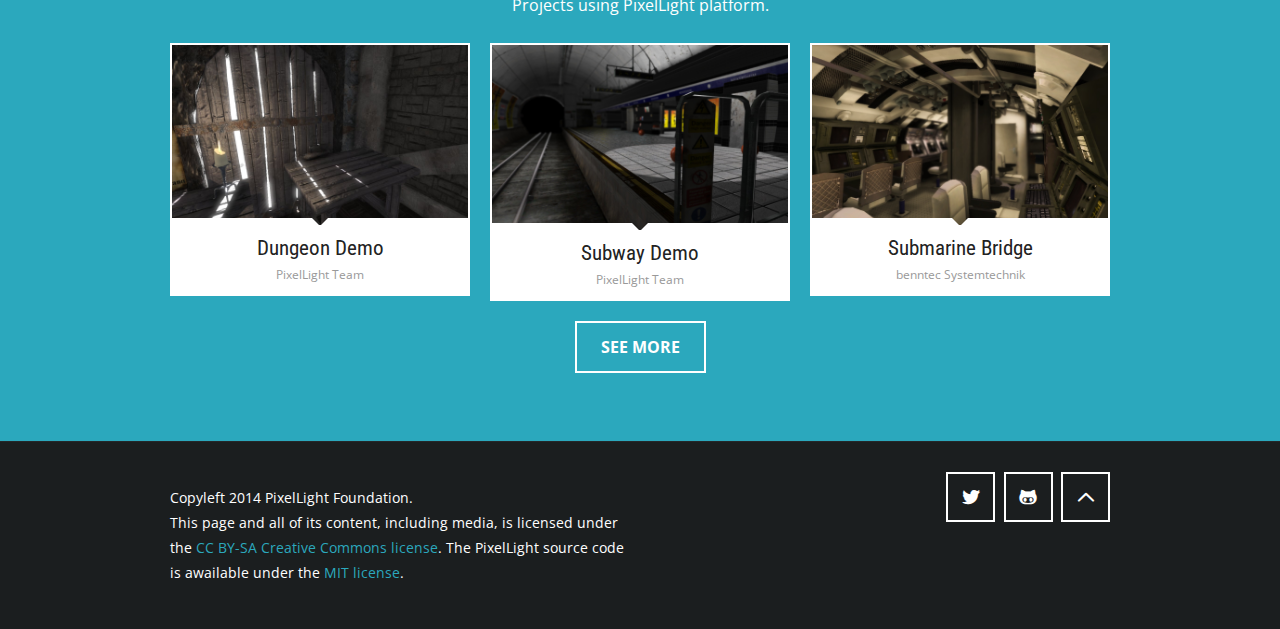
==== commit 15b81b22: "News template added" ====
--- a/index.html
+++ b/index.html
@@ -2,7 +2,7 @@
 <html class="no-js">
 <head>
 	<meta charset="utf-8" />
-	<title>PixelLight</title>
+	<title>Home|PixelLight</title>
 	<meta name="description" content="PixelLight free open source 3D application framework and rendering engine." />
 	<meta name="keywords" content="PixelLight, 3D, Engine, Open Source, Free, Game Engine" />
 	<meta name="viewport" content="width=device-width, initial-scale=1.0" />
@@ -22,11 +22,16 @@
 				<nav id="menu">
 					<ul>
 						<li class="current_page_item"><a href="index.html">Home</a></li>
-						<li><a href="shop.html">Features</a></li>
-						<li><a href="blog.html">Showcase</a></li>
-						<li class="has-children"><a href="contact.html">Developers</a>
+						<li><a href="news.html">News</a></li>
+						<li class="has-children"><a href="features.html">Technology</a>
 							<ul>
-								<li><a href="#">The Team</a></li>
+									<li><a href="features.html">Features</a></li>
+									<li><a href="showcase.html">Showcase</a></li>
+							</ul>
+						</li>
+						<li class="has-children"><a href="team.html">Developers</a>
+							<ul>
+								<li><a href="team.html">The Team</a></li>
 								<li><a href="#">Contribute</a></li>
 								<li><a href="#">Wiki</a></li>
 								<li><a href="#">Forums</a></li>
@@ -183,43 +188,6 @@
 	<div class="wrapper-row">
 	<footer id="footer">
 		<div class="bottom">
-<!--
-			<div class="container">
-				<div class="col grid3">
-					<h3>About Us</h3>
-					<p>Lorem ipsum dolor sit amet, consectetur adipisicing elit. Cumque unde, omnis, reiciendis, quisquam ea ab distinctio?</p>
-					<a href="#" class="button light">Work with us</a>
-				</div>
-				<div class="col grid3">
-					<h3>Latest Tweet</h3>
-					<p><em class="icon-twitter icon-float-left"></em> I've just taken the WordPress 2013 User and Developer Survey, have you? <a href="http://wp-survey.polldaddy.com/s/wp-2013">http://wp-survey.polldaddy.com/s/wp-2013</a> (pass it on!)</p>
-				</div>
-				<div class="col grid3">
-					<h3>Contact Info</h3>
-					<p>
-						<strong>Address:</strong> 15 Mini Street, Chicago, USA<br />
-						<strong>Phone:</strong> +37 830 851 108<br />
-						<strong>Fax:</strong> +37 830 851 108<br />
-						<strong>Email:</strong> <a href="mailto:contact@mini.com">contact@mini.com</a><br />
-						<strong>Facebook:</strong> <a href="http://facebook.com">facebook.com/mini</a>
-					</p> 
-				</div>
-				<div class="col grid3">
-					<h3>On Flickr</h3>
-					<p class="flickr-gallery clearfix">
-						<a href="#"><img src="tmp/placeholder2.png" alt=""></a>
-						<a href="#"><img src="tmp/placeholder2.png" alt=""></a>
-						<a href="#"><img src="tmp/placeholder2.png" alt=""></a>
-						<a href="#"><img src="tmp/placeholder2.png" alt=""></a>
-						<a href="#"><img src="tmp/placeholder2.png" alt=""></a>
-						<a href="#"><img src="tmp/placeholder2.png" alt=""></a>
-						<a href="#"><img src="tmp/placeholder2.png" alt=""></a>
-						<a href="#"><img src="tmp/placeholder2.png" alt=""></a>
-						<a href="#"><img src="tmp/placeholder2.png" alt=""></a>
-					</p>
-				</div>
-			</div>
--->
 			<div class="sep"></div>
 			<div class="container">
 				<div class="col grid6">
